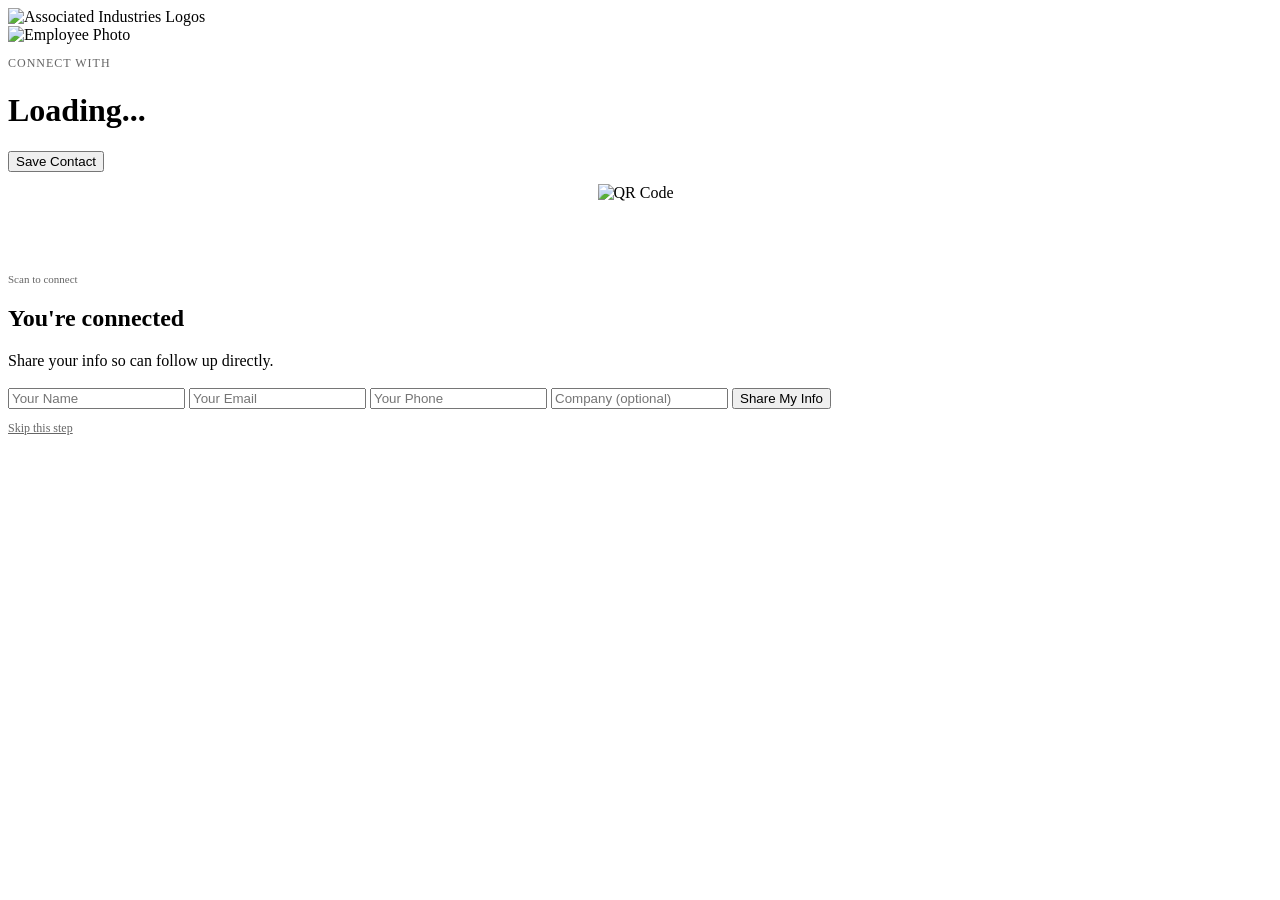
==== index.html @ 18e6bbe0 "Rename index to index.html" ====
<!DOCTYPE html>
<html lang="en">
<head>
  <meta charset="UTF-8" />
  <meta name="viewport" content="width=device-width, initial-scale=1" />

  <!--  PAGE TITLE (browser tab)-->
  <title>NameDropR</title>

  <!-- APP ICON + NAME -->
  <link rel="apple-touch-icon" sizes="180x180" href="./AI-icon.png">
  <link rel="icon" type="image/png" sizes="32x32" href="./AI-icon.png">

  <meta name="apple-mobile-web-app-title" content="NameDropR">
  <meta name="apple-mobile-web-app-capable" content="yes">

  <!--  GOOGLE FONT -->
  <link href="https://fonts.googleapis.com/css2?family=Open+Sans:wght@400;600&display=swap" rel="stylesheet">

  <!-- LINK PREVIEW (OG TAGS)-->

  <!-- Title (bold headline in preview) -->
  <meta property="og:title" content="Soil & Groundwater Professionals" />

  <!-- Description (small text under title) -->
  <meta property="og:description" content="Tap to save contact info and connect instantly." />

  <!-- Preview Image -->
  <meta property="og:image" content="https://skyfordscissorhands.github.io/connect/Phone-preview.jpg" />

  <!-- URL (base page) -->
  <meta property="og:url" content="https://skyfordscissorhands.github.io/connect/connect-scalable.html" />

  <!-- Makes image large format -->
  <meta name="twitter:card" content="summary_large_image" />
  
 
</head>
<body>
  
  <main class="card">
    <div class="card-header">
        <img class="card-logo" src="ai-light-all-logos.svg" alt="Associated Industries Logos">
    </div>
    
    <!-- Step 1: Share employee’s Info first -->
    <div id="shareStep">
   
    <img id="employeePhoto" class="employee-photo"
     src=""
     alt="Employee Photo">   

    <p style="font-size:12px; letter-spacing:1px; opacity:.6; margin-bottom:6px;">
      CONNECT WITH
    </p>

      <h1 class="employee-name">Loading...</h1>

      <p class="employee-title" id="employeeTitle"></p>

      <p class="employee-email" id="employeeEmail"></p>

      <p class="employee-phone" id="employeePhone"></p>                                              
      
      <button id="saveEmployee">Save Contact</button>
      
      <img id="employeeQR"
         src=""
         alt="QR Code"
         style="width:85px;height:85px;margin:12px auto 4px;display:block;">

      <p style="font-size:11px; opacity:.6; margin:0;">
          Scan to connect
      </p>
    </div>

    <!-- Step 2: Collect visitor info (emails Robert) -->
    <form id="connectForm" class="hidden" action="https://eoz21saxgb2b1vg.m.pipedream.net" method="POST">

    <div class="form-card">
      
      <h2>You're connected</h2>
      <p style="margin-bottom:18px;">
        Share your info so <strong><span class="employee-name"></span></strong> can follow up directly.
      </p>
      <input type="hidden" name="_subject" id="subjectField">
      <input type="hidden" name="slug" id="slugField">
      <input type="text" name="name" placeholder="Your Name" required>
      <input type="email" name="email" placeholder="Your Email" required>
      <input type="tel" name="phone" placeholder="Your Phone" required>
      <input type="text" name="company" placeholder="Company (optional)">
      <button type="submit">Share My Info</button>

      <!-- Skip option -->
      <p style="margin-top:12px; font-size:12px; opacity:.6;">
        <a href="#" id="skipForm" style="color:inherit; text-decoration:underline;">
          Skip this step
        </a>
    </p>
     </div>
      
    </form>
 </main>

 <script>

// Get slug from URL
const urlParams = new URLSearchParams(window.location.search);
const slug = urlParams.get("slug");
// Show quick name from slug
if (slug) {
  const quickName = slug
    .split("-")
    .map(word => word.charAt(0).toUpperCase() + word.slice(1))
    .join(" ");

  document.querySelectorAll(".employee-name, .employee-button-name").forEach(el => {
    el.textContent = quickName;
  });
}

// Load photo instantly from slug
const photo = document.getElementById("employeePhoto");
if (photo && slug) {
  photo.src = `employee-photos/${slug}.jpg`;
}
   
// Create QR code for this employee page
const qr = document.getElementById("employeeQR");

if (qr && slug) {
  const url = `https://skyfordscissorhands.github.io/connect/connect-scalable.html?slug=${slug}`;
  qr.src = `https://api.qrserver.com/v1/create-qr-code/?size=100x100&data=${encodeURIComponent(url)}`;
}   

let employeeName = "Employee Name";
let vcfFile = "default-employee.vcf";

const saveBtn = document.getElementById("saveEmployee");
const shareStep = document.getElementById("shareStep");
const formEl = document.getElementById("connectForm");

// Disable button until employee loads
saveBtn.disabled = true;

async function loadEmployee() {
  if (!slug) {
    saveBtn.disabled = false;
    return;
  }

  const res = await fetch(`https://eosi1gbo0ej0dm9.m.pipedream.net?slug=${encodeURIComponent(slug)}`);
  const data = await res.json();

  employeeName = data.full_name || "Employee Name";
  vcfFile = data.vcf_download_link || "default-employee.vcf";

  document.getElementById("employeeTitle").textContent = data.title || "";
  document.getElementById("employeeEmail").textContent = data.email || "";
  document.getElementById("employeePhone").textContent = data.phone || "";

  const slugField = document.getElementById("slugField");
  if (slugField) slugField.value = slug;

  // Update name on page
  document.querySelectorAll(".employee-name, .employee-button-name").forEach(el => {
    el.textContent = employeeName;
  });

  // Update email subject
  const subjectField = document.getElementById("subjectField");
  if (subjectField) {
    subjectField.value = `New contact for ${employeeName}`;
  }

  // Enable button once ready
  saveBtn.disabled = false;
}
  
loadEmployee();

// Step 1 → Download employee VCF → Reveal form
saveBtn.addEventListener("click", () => {
  window.location.href = vcfFile;

  // Show confirmation first
  shareStep.innerHTML = `
    <div style="text-align:center; padding:40px 20px;">
      <h2 style="color:#0073E5;">Contact Saved</h2>
     <p style="margin-top:10px;">
      ${employeeName}'s info is now in your phone.
    </p>
    <p style="font-size:13px; opacity:.7; margin-top:8px;">
      Want them to have yours too?
    </p>
  </div>
`;

  setTimeout(() => {
    shareStep.style.display = "none";
    formEl.style.display = "flex";
  }, 2500);
});

// Step 2 → Submit form → Show thank-you → Redirect
formEl.addEventListener("submit", (e) => {
  e.preventDefault();
  const formData = new FormData(formEl);

  fetch(formEl.action, {
    method: "POST",
    body: formData,
    headers: { Accept: "application/json" }
  })
  .then(() => {
    formEl.innerHTML = `
      <div style="text-align:center;">
        <h2>Thanks for connecting!</h2>
        <p>Your info has been sent to ${employeeName}.</p>
      </div>`;
    setTimeout(() => {
      window.location.href = "https://associated-industries.com/";
    }, 2000);
  })
  .catch(() => {
    formEl.innerHTML = "<p>Something went wrong. Please try again.</p>";
  });
});

// Skip Button (Optional Step)

const skipBtn = document.getElementById("skipForm");

if (skipBtn) {
  skipBtn.addEventListener("click", (e) => {
    e.preventDefault();

    // Redirect user if they choose to skip
    window.location.href = "https://associated-industries.com/";
  });
}   
   
</script>
</body>
</html>
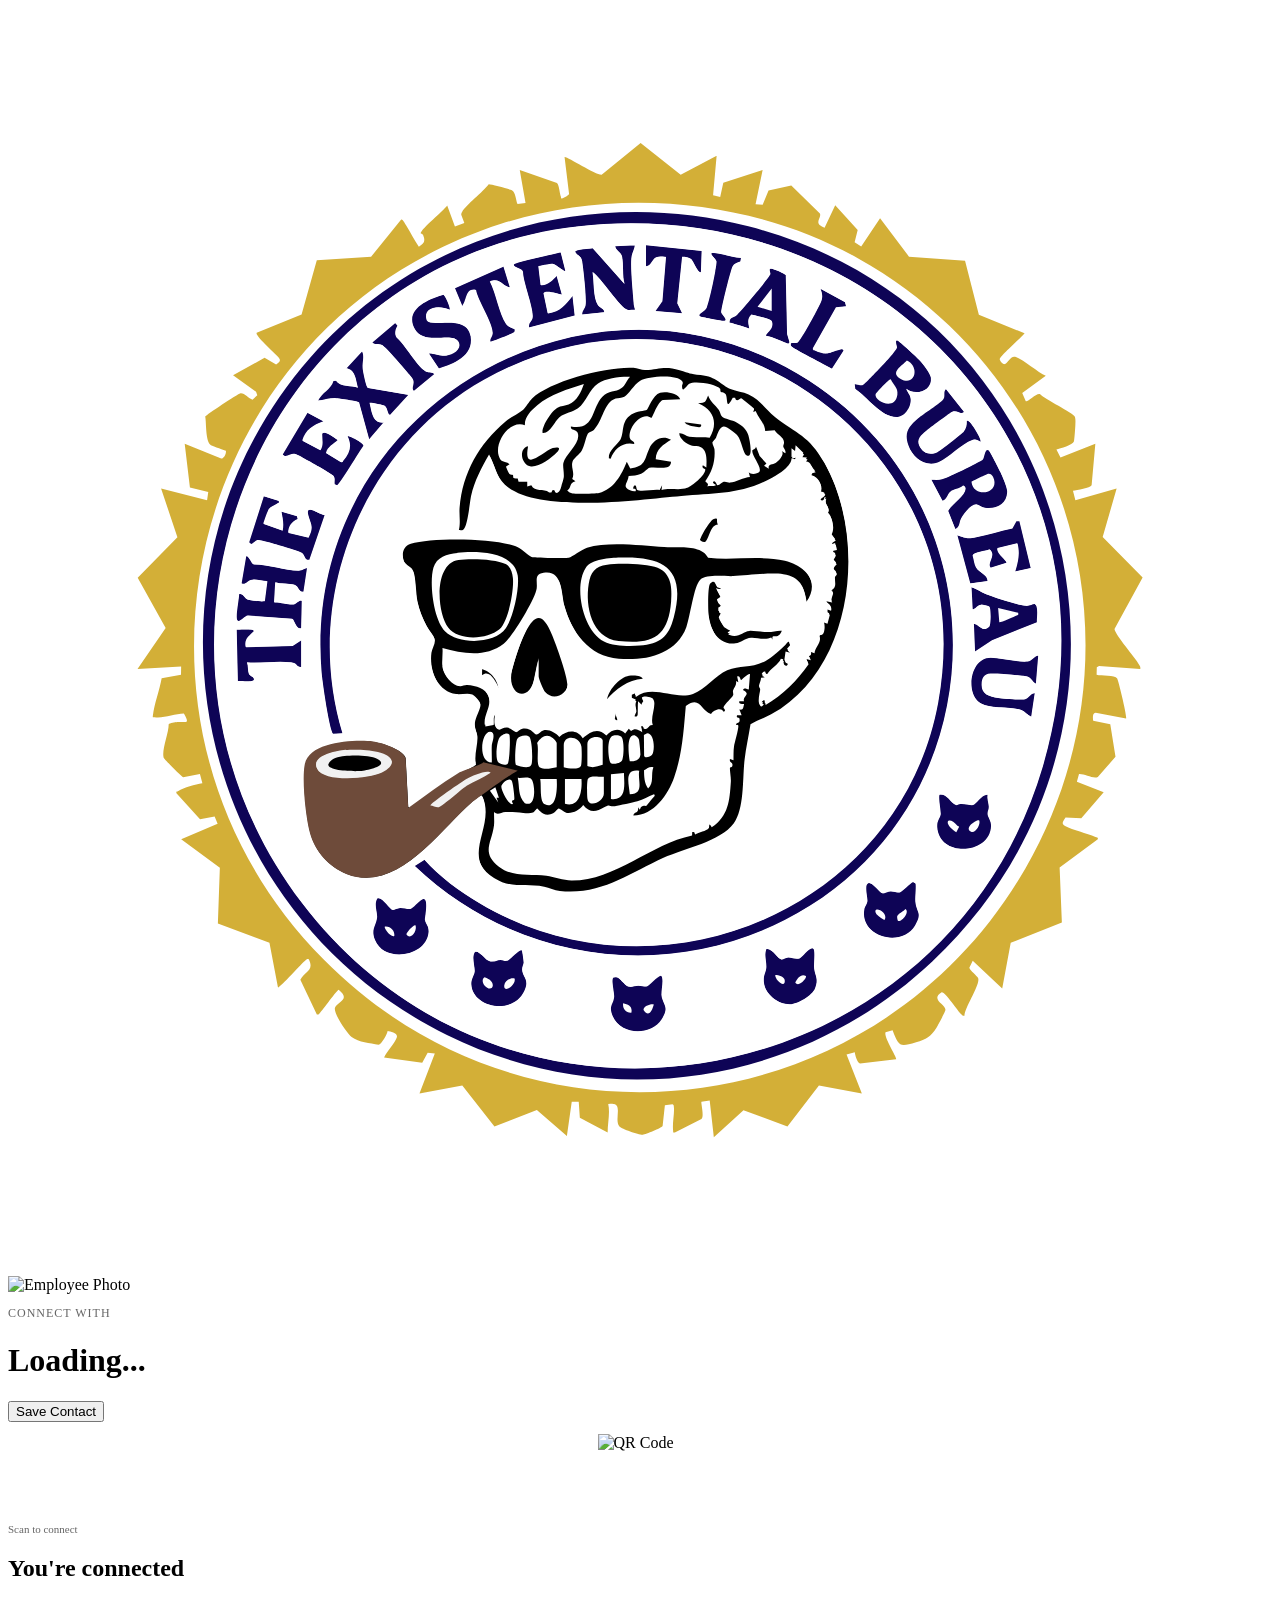
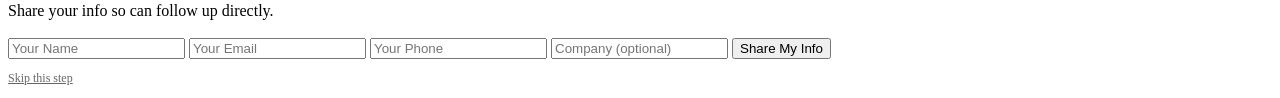
==== commit 63d1fac6: "Update index.html" ====
--- a/index.html
+++ b/index.html
@@ -8,28 +8,28 @@
   <title>NameDropR</title>
 
   <!-- APP ICON + NAME -->
-  <link rel="apple-touch-icon" sizes="180x180" href="./AI-icon.png">
-  <link rel="icon" type="image/png" sizes="32x32" href="./AI-icon.png">
+  <link rel="apple-touch-icon" sizes="180x180" href="./app-icon.png">
+  <link rel="icon" type="image/png" sizes="32x32" href="./app-icon.png">
 
   <meta name="apple-mobile-web-app-title" content="NameDropR">
   <meta name="apple-mobile-web-app-capable" content="yes">
 
   <!--  GOOGLE FONT -->
-  <link href="https://fonts.googleapis.com/css2?family=Open+Sans:wght@400;600&display=swap" rel="stylesheet">
-
+  <link href="https://fonts.googleapis.com/css2?family=Courier+Prime:wght@400&display=swap" rel="stylesheet">
+  
   <!-- LINK PREVIEW (OG TAGS)-->
 
   <!-- Title (bold headline in preview) -->
-  <meta property="og:title" content="Soil & Groundwater Professionals" />
+  <meta property="og:title" content="Existential Bureau" />
 
   <!-- Description (small text under title) -->
-  <meta property="og:description" content="Tap to save contact info and connect instantly." />
+  <meta property="og:description" content="Connect and stay in touch." />
 
   <!-- Preview Image -->
-  <meta property="og:image" content="https://skyfordscissorhands.github.io/connect/Phone-preview.jpg" />
+  <meta property="og:image" content="https://skyfordscissorhands.github.io/existential-bureau-connect/preview-image.png" />
 
   <!-- URL (base page) -->
-  <meta property="og:url" content="https://skyfordscissorhands.github.io/connect/connect-scalable.html" />
+  <meta property="og:url" content="https://skyfordscissorhands.github.io/existential-bureau-connect/" />
 
   <!-- Makes image large format -->
   <meta name="twitter:card" content="summary_large_image" />
@@ -40,7 +40,7 @@
   
   <main class="card">
     <div class="card-header">
-        <img class="card-logo" src="ai-light-all-logos.svg" alt="Associated Industries Logos">
+        <img class="card-logo" src="brand-logo.svg" alt="Existential Bureau Logo">
     </div>
     
     <!-- Step 1: Share employee’s Info first -->
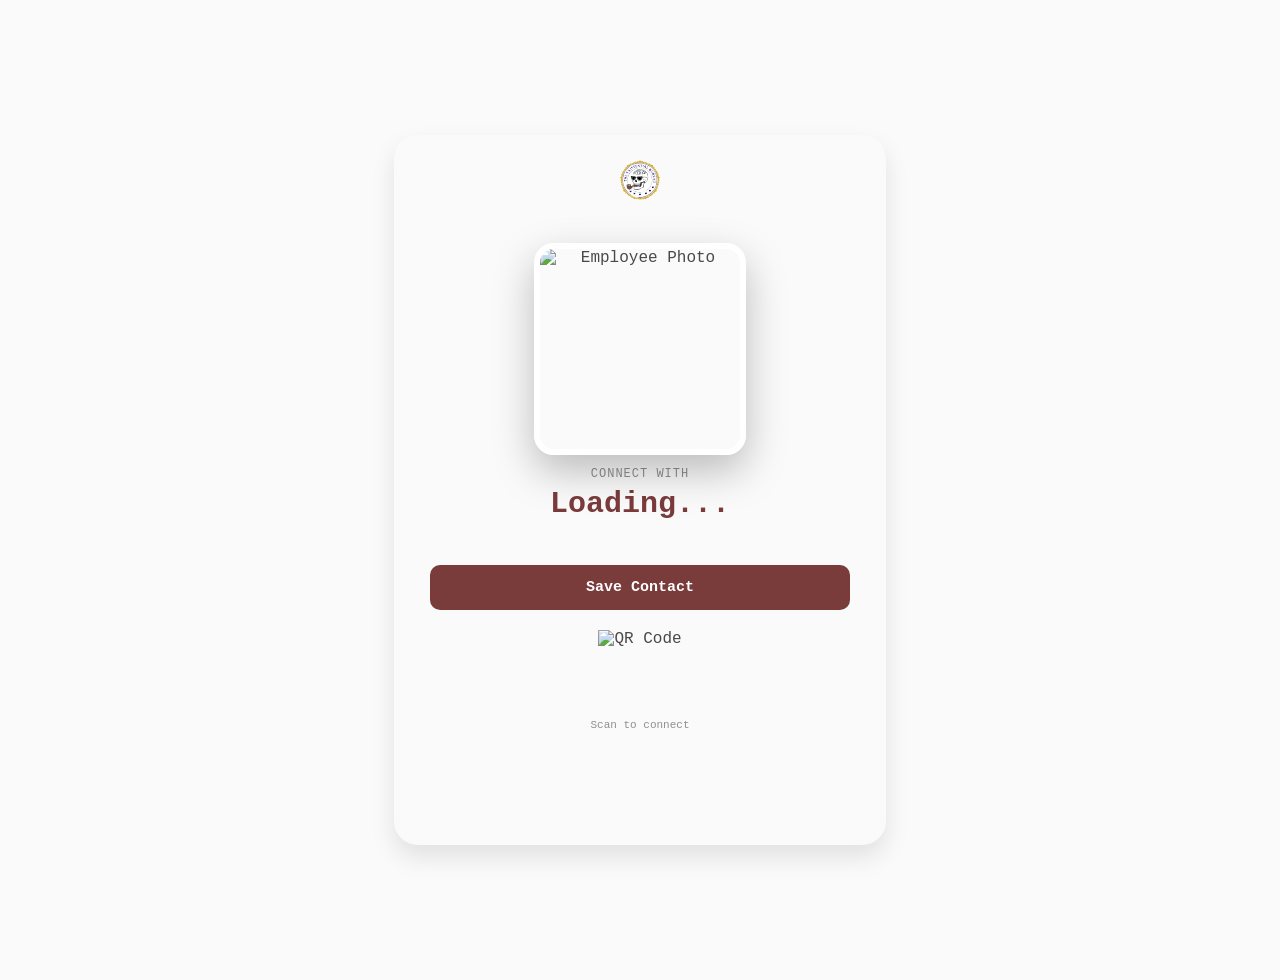
==== commit c22afdf5: "Update index.html" ====
--- a/index.html
+++ b/index.html
@@ -17,7 +17,7 @@
   <!--  GOOGLE FONT -->
   <link href="https://fonts.googleapis.com/css2?family=Courier+Prime:wght@400&display=swap" rel="stylesheet">
   
-  <!-- LINK PREVIEW (OG TAGS)-->
+  <link rel="stylesheet" href="styles.css">
 
   <!-- Title (bold headline in preview) -->
   <meta property="og:title" content="Existential Bureau" />
--- a/styles.css
+++ b/styles.css
@@ -0,0 +1,236 @@
+ <style>
+* {
+  box-sizing: border-box;
+}
+
+:root {
+  --font-main: "Courier New", monospace;
+  --font-heading: "Courier Prime", monospace;
+
+  --brand-primary: #7A3B3B;
+  --brand-secondary: #4A4949;
+  --brand-light: #FAFAFA;
+  --brand-dark: #4A4949;
+
+  --shadow-main: rgba(0,0,0,0.1);
+}
+
+/* BODY */
+body {
+  margin:0; 
+  font-family: var(--font-main); 
+  color: var(--brand-dark);
+  background: var(--brand-light); 
+  min-height:100vh; 
+  display:flex; 
+  align-items:flex-start; 
+  justify-content:center; 
+}
+
+/* CARD */
+.card { 
+  background: var(--brand-light);
+  border-radius:0; 
+  box-shadow:0 12px 24px var(--shadow-main);
+  padding:40px 36px 30px; 
+  text-align:center; 
+  width:100%; 
+  max-width:420px;
+  position:relative;
+  overflow:hidden;
+  min-height:100vh;
+  max-height:640px;
+}
+
+/* HEADER */
+.card-header{
+  position:relative;
+  height:clamp(260px, 32vh, 340px);
+  margin:-40px -36px 0 -36px;
+  background:url("card-background.png") center -70px / cover no-repeat;
+}
+
+/* LOGO */
+.card-logo{
+  position:absolute;
+  top:20px;
+  left:50%;
+  transform:translateX(-50%);
+  width:50px;
+  z-index:4;
+}
+
+/* EMPLOYEE PHOTO */
+.employee-photo{
+  width: clamp(180px, 20vw, 200px);
+  height: clamp(180px, 20vw, 200px);
+  object-fit:cover;
+  object-position:center 20%;
+  border-radius:20px;
+  margin:clamp(-150px, -18vh, -130px) auto 10px;
+  display:block;
+  position:relative;
+  z-index:5;
+  border:6px solid #fff;
+  box-shadow:0 16px 40px rgba(0,0,0,0.25);
+}
+
+/* TEXT */
+.employee-name{
+  font-size:30px;
+  font-weight:600;
+  margin-bottom:10px;
+}
+
+.employee-title{
+  font-size:15px;
+  opacity:.8;
+  margin-bottom:4px;
+}
+
+.employee-email{
+  font-size:14px;
+  opacity:.7;
+  margin-bottom:10px;
+}
+
+.employee-phone{
+  font-size:14px;
+  opacity:.75;
+  margin-bottom:4px;
+}
+
+/* QR */
+.employee-qr{
+  width:85px;
+  margin:20px auto 5px;
+  display:block;
+}
+
+.qr-note{
+  font-size:12px;
+  opacity:.6;
+}
+
+/* FORM CONTAINERS */
+#shareStep, 
+#connectForm {
+  display:flex;
+  flex-direction:column;
+  align-items:center;
+  justify-content:center;
+  width:100%;
+}
+
+#connectForm.hidden {
+  display: none;
+}
+
+#connectForm .employee-name{
+  font-size:inherit;
+  font-weight:600;
+}
+
+#connectForm input{
+  background:#ffffff;
+  border:1px solid rgba(0,0,0,.1);
+}
+
+/* FORM CARD */
+.form-card{
+  position:relative;
+  z-index:6;
+  background:#ffffff;
+  border-radius:18px;
+  padding:24px;
+  width:100%;
+  max-width:340px;
+  margin:-130px auto 0;
+  box-shadow:0 10px 28px rgba(0,0,0,0.08);
+  display:flex;
+  flex-direction:column;
+  align-items:center;
+}
+
+/* INPUT + BUTTON */
+.form-card input,
+.form-card button{
+  width:100%;
+  max-width:280px;
+}
+
+/* HEADINGS */
+h1, h2 {
+  font-family: var(--font-heading);
+  color: var(--brand-primary);
+  margin: 0 0 10px;
+}
+
+p {
+  margin:0 0 20px;
+}
+
+/* INPUT + BUTTON BASE */
+input, button {
+  width:100%; 
+  padding:12px; 
+  margin:8px 0; 
+  border-radius:10px; 
+  font-family: var(--font-main);
+}
+
+/* INPUT FOCUS */
+input:focus {
+  outline: none;
+  border: 1px solid var(--brand-primary);
+  box-shadow: 0 0 0 2px rgba(122,59,59,0.15);
+}
+
+/* BUTTON */
+button {
+  background: var(--brand-primary); 
+  color:#fff; 
+  border:none; 
+  font-weight:600; 
+  cursor:pointer; 
+  transition:.2s;
+  margin-top:16px;
+  padding:14px;
+  font-size:15px;
+}
+
+button:hover {
+  background: var(--brand-secondary);
+}
+
+/* FADE */
+.fade {
+  opacity: 0;
+  transition: opacity 0.4s ease;
+}
+
+.fade.show {
+  opacity: 1;
+}
+
+/* DESKTOP */
+@media (min-width: 768px) {
+
+  body{
+    align-items:center;
+    padding:40px;
+  }
+
+  .card{
+    min-height:640px;
+    max-height:720px;
+    border-radius:24px;
+    overflow:hidden;
+  }
+
+  .employee-photo{
+    margin:-180px auto 12px;
+  }
+}
+
+</style>
